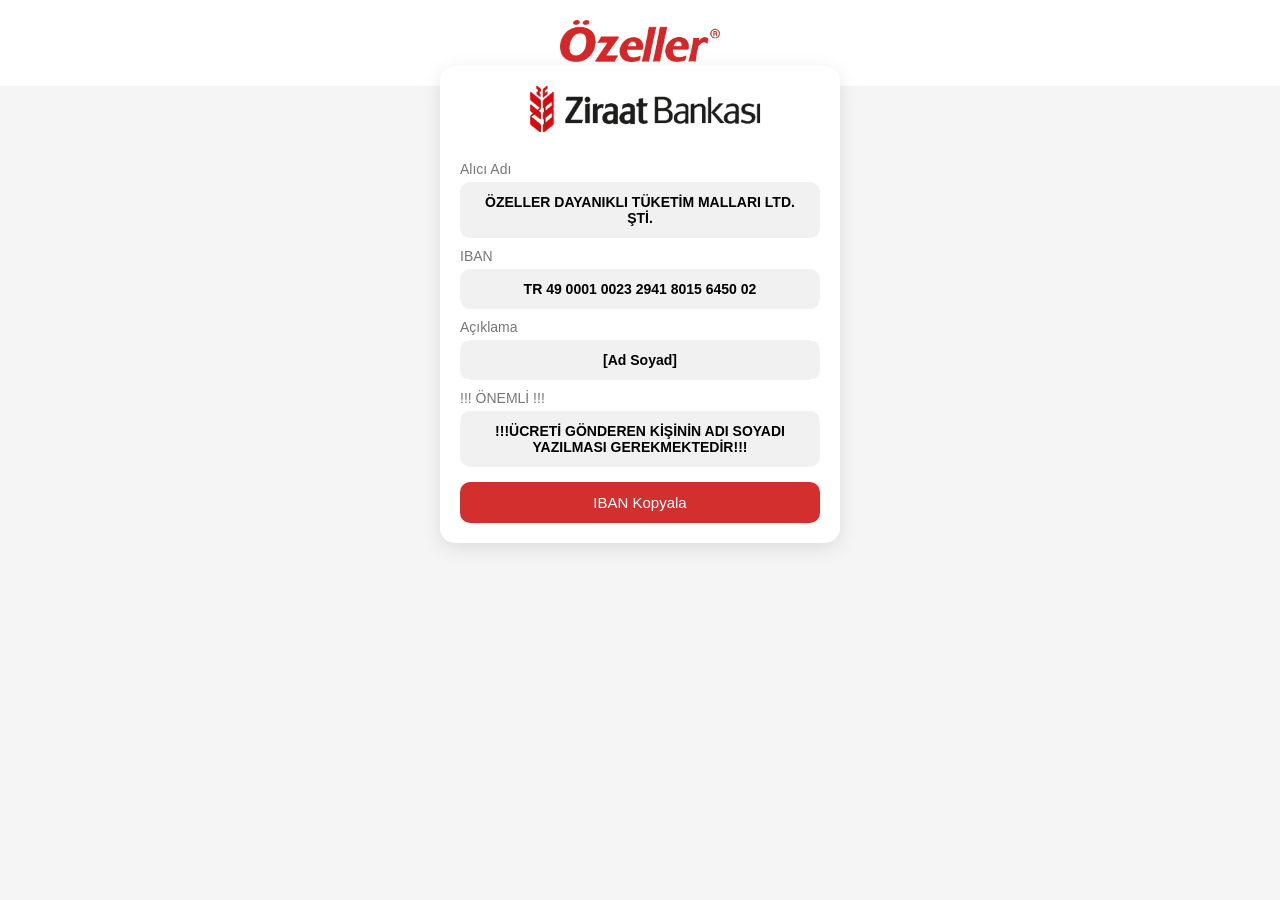
==== index.html @ a4abd20b "güncelleme yapıldı" ====
<!DOCTYPE html>
<html lang="tr">
<head>
<meta charset="UTF-8">
<meta name="viewport" content="width=device-width, initial-scale=1.0">
<title>Ödeme</title>




<style>
* {
  box-sizing: border-box;
}

body {
  margin: 0;
  font-family: Arial, sans-serif;
  background: #f5f5f5;
  text-align: center;
}

/* ÜST ALAN */
.header {
  background: #ffffff;
  padding: 20px 10px;
}

.header img {
  width: 160px;
  max-width: 80%;
}

/* KART */
.card {
  background: white;
  width: 90%;
  max-width: 400px;
  margin: -20px auto 20px;
  padding: 20px;
  border-radius: 15px;
  box-shadow: 0 5px 20px rgba(0,0,0,0.1);
}

/* BAŞLIK */
.title img {
  width: 100%;
  max-width: 250px;
  height: auto;
  margin-bottom: 15px;
}

/* LABEL */
.label {
  font-size: 14px;
  color: #777;
  margin: 10px 0 5px;
  text-align: left;
}

/* BİLGİ */
.info {
  background: #f1f1f1;
  padding: 12px;
  border-radius: 10px;
  font-weight: bold;
  word-break: break-word;
  font-size: 14px;
}

/* BUTON */
.button {
  background: #d32f2f;
  color: white;
  border: none;
  padding: 12px;
  width: 100%;
  border-radius: 10px;
  font-size: 15px;
  cursor: pointer;
  transition: 0.3s;
  margin-top: 15px;
}

.button:hover {
  background: #b71c1c;
}

/* MOBİL DAHA KÜÇÜK EKRAN */
@media (max-width: 480px) {
  .header img {
    width: 130px;
  }

  .card {
    padding: 15px;
  }

  .info {
    font-size: 13px;
  }

  .button {
    font-size: 14px;
    padding: 10px;
  }
}
</style>
</head>

<body>

<!-- HEADER -->
<div class="header">
  <img src="logo.png" alt="Özeller Logo">
</div>

<!-- KART -->
<div class="card">
  <div class="title">
    <img src="Ekran görüntüsü 2026-04-12 211042.png" alt="">
  </div>

  <div class="label">Alıcı Adı</div>
  <div class="info">
    ÖZELLER DAYANIKLI TÜKETİM MALLARI LTD. ŞTİ.
  </div>

  <div class="label">IBAN</div>
  <div id="iban" class="info">
    TR 49 0001 0023 2941 8015 6450 02
  </div>

  <div class="label">Açıklama </div>
  <div id="iban" class="info">
    [Ad Soyad]
  </div>
  
   <div class="label">!!! ÖNEMLİ !!!</div>
  <div id="iban" class="info">
    !!!ÜCRETİ GÖNDEREN KİŞİNİN ADI SOYADI YAZILMASI GEREKMEKTEDİR!!!
  </div>

  
  <button class="button" onclick="copyIBAN()">
    IBAN Kopyala
  </button>
</div>

<script>
function copyIBAN() {
  var text = document.getElementById("iban").innerText;
  navigator.clipboard.writeText(text);
  alert("IBAN kopyalandı");
}
</script>

</body>
</html>
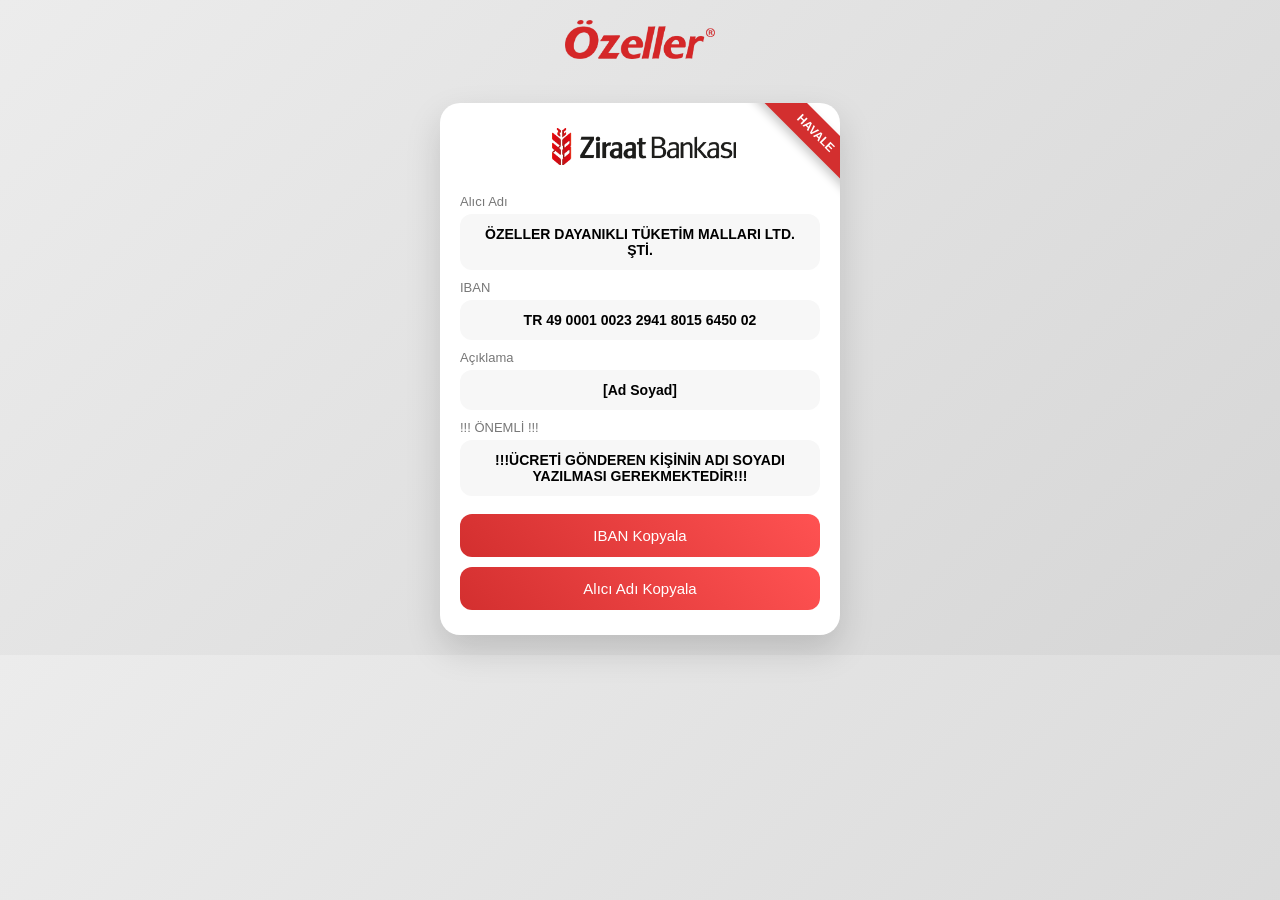
==== commit 8a6f3874: "güncelleme" ====
--- a/index.html
+++ b/index.html
@@ -4,9 +4,6 @@
 <meta charset="UTF-8">
 <meta name="viewport" content="width=device-width, initial-scale=1.0">
 <title>Ödeme</title>
-
-
-
 
 <style>
 * {
@@ -16,43 +13,55 @@
 body {
   margin: 0;
   font-family: Arial, sans-serif;
-  background: #f5f5f5;
+  background: linear-gradient(135deg, #ececec, #d6d6d6);
   text-align: center;
 }
 
-/* ÜST ALAN */
+/* HEADER */
 .header {
-  background: #ffffff;
-  padding: 20px 10px;
+  padding: 20px;
 }
 
 .header img {
-  width: 160px;
-  max-width: 80%;
+  width: 150px;
 }
 
 /* KART */
 .card {
+  position: relative;
   background: white;
   width: 90%;
   max-width: 400px;
-  margin: -20px auto 20px;
-  padding: 20px;
-  border-radius: 15px;
-  box-shadow: 0 5px 20px rgba(0,0,0,0.1);
+  margin: 20px auto;
+  padding: 25px 20px;
+  border-radius: 20px;
+  box-shadow: 0 15px 35px rgba(0,0,0,0.15);
+  overflow: hidden;
+}
+
+/* 🔴 KURDELE */
+.ribbon {
+  position: absolute;
+  top: 15px;
+  right: -60px;
+  background: #d32f2f;
+  color: white;
+  padding: 8px 60px;
+  transform: rotate(45deg);
+  font-size: 12px;
+  font-weight: bold;
+  box-shadow: 0 5px 10px rgba(0,0,0,0.2);
 }
 
 /* BAŞLIK */
 .title img {
-  width: 100%;
-  max-width: 250px;
-  height: auto;
+  width: 200px;
   margin-bottom: 15px;
 }
 
 /* LABEL */
 .label {
-  font-size: 14px;
+  font-size: 13px;
   color: #777;
   margin: 10px 0 5px;
   text-align: left;
@@ -60,69 +69,52 @@
 
 /* BİLGİ */
 .info {
-  background: #f1f1f1;
+  background: #f7f7f7;
   padding: 12px;
-  border-radius: 10px;
+  border-radius: 12px;
   font-weight: bold;
-  word-break: break-word;
   font-size: 14px;
+  margin-bottom: 8px;
 }
 
 /* BUTON */
 .button {
-  background: #d32f2f;
+  background: linear-gradient(45deg, #d32f2f, #ff5252);
   color: white;
   border: none;
-  padding: 12px;
+  padding: 13px;
   width: 100%;
-  border-radius: 10px;
+  border-radius: 12px;
   font-size: 15px;
   cursor: pointer;
+  margin-top: 10px;
   transition: 0.3s;
-  margin-top: 15px;
 }
 
 .button:hover {
-  background: #b71c1c;
-}
-
-/* MOBİL DAHA KÜÇÜK EKRAN */
-@media (max-width: 480px) {
-  .header img {
-    width: 130px;
-  }
-
-  .card {
-    padding: 15px;
-  }
-
-  .info {
-    font-size: 13px;
-  }
-
-  .button {
-    font-size: 14px;
-    padding: 10px;
-  }
+  transform: translateY(-2px);
+  box-shadow: 0 5px 15px rgba(0,0,0,0.2);
 }
 </style>
 </head>
 
 <body>
 
-<!-- HEADER -->
 <div class="header">
-  <img src="logo.png" alt="Özeller Logo">
+  <img src="logo.png">
 </div>
 
-<!-- KART -->
 <div class="card">
+
+  <!-- 🔥 KURDELE -->
+  <div class="ribbon">HAVALE</div>
+
   <div class="title">
-    <img src="Ekran görüntüsü 2026-04-12 211042.png" alt="">
+    <img src="Ekran görüntüsü 2026-04-12 211042.png">
   </div>
 
   <div class="label">Alıcı Adı</div>
-  <div class="info">
+  <div id="alici" class="info">
     ÖZELLER DAYANIKLI TÜKETİM MALLARI LTD. ŞTİ.
   </div>
 
@@ -131,20 +123,24 @@
     TR 49 0001 0023 2941 8015 6450 02
   </div>
 
-  <div class="label">Açıklama </div>
-  <div id="iban" class="info">
+  <div class="label">Açıklama</div>
+  <div class="info">
     [Ad Soyad]
   </div>
   
-   <div class="label">!!! ÖNEMLİ !!!</div>
-  <div id="iban" class="info">
+  <div class="label">!!! ÖNEMLİ !!!</div>
+  <div class="info" style="color:#000000; font-weight:900;">
     !!!ÜCRETİ GÖNDEREN KİŞİNİN ADI SOYADI YAZILMASI GEREKMEKTEDİR!!!
   </div>
 
-  
   <button class="button" onclick="copyIBAN()">
     IBAN Kopyala
   </button>
+
+  <button class="button" onclick="copyAlici()">
+    Alıcı Adı Kopyala
+  </button>
+
 </div>
 
 <script>
@@ -153,6 +149,12 @@
   navigator.clipboard.writeText(text);
   alert("IBAN kopyalandı");
 }
+
+function copyAlici() {
+  var text = document.getElementById("alici").innerText;
+  navigator.clipboard.writeText(text);
+  alert("ALICI ADI KOPYALANDI");
+}
 </script>
 
 </body>
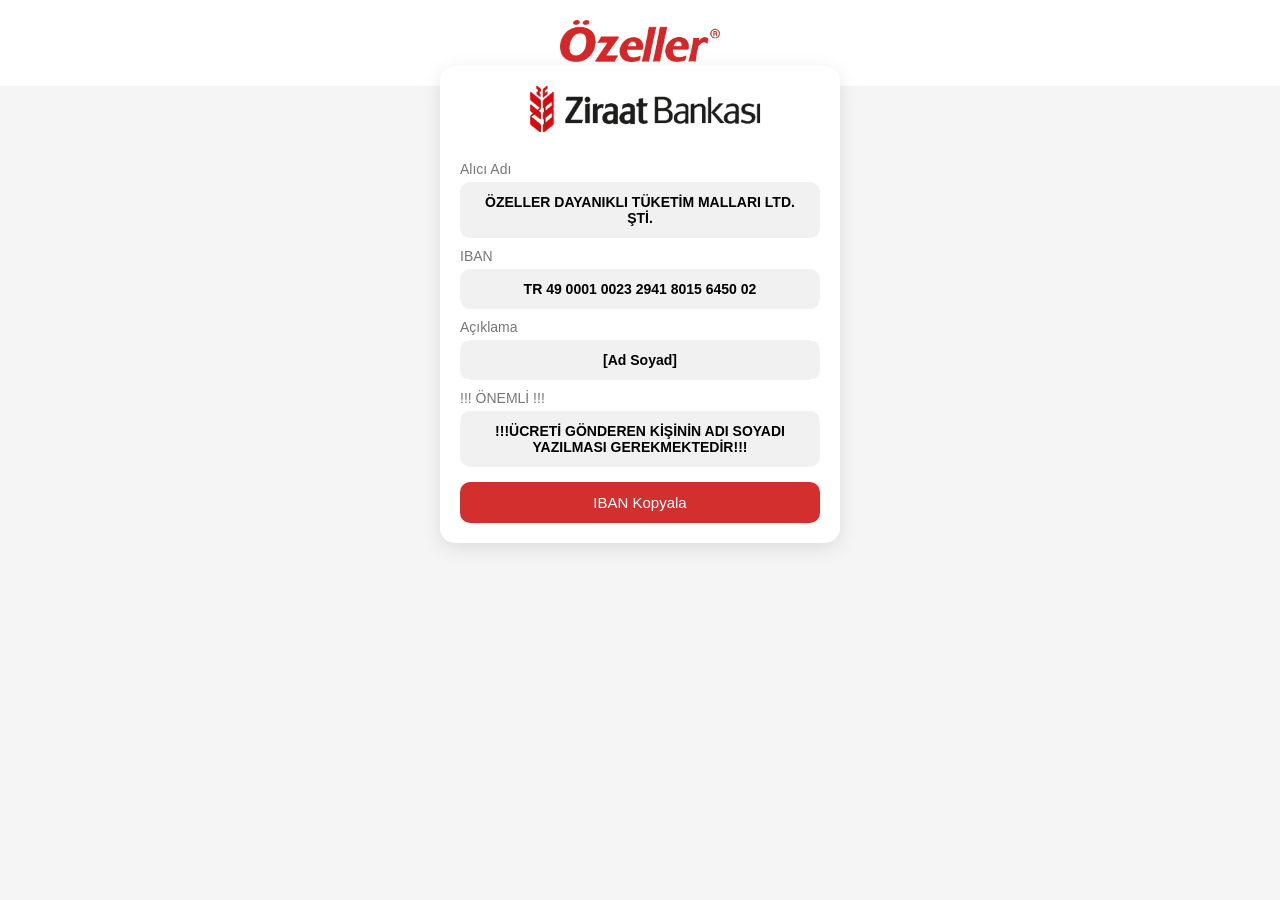
==== commit 88effafd: "güncelleme" ====
--- a/index.html
+++ b/index.html
@@ -4,6 +4,9 @@
 <meta charset="UTF-8">
 <meta name="viewport" content="width=device-width, initial-scale=1.0">
 <title>Ödeme</title>
+
+
+
 
 <style>
 * {
@@ -13,55 +16,43 @@
 body {
   margin: 0;
   font-family: Arial, sans-serif;
-  background: linear-gradient(135deg, #ececec, #d6d6d6);
+  background: #f5f5f5;
   text-align: center;
 }
 
-/* HEADER */
+/* ÜST ALAN */
 .header {
-  padding: 20px;
+  background: #ffffff;
+  padding: 20px 10px;
 }
 
 .header img {
-  width: 150px;
+  width: 160px;
+  max-width: 80%;
 }
 
 /* KART */
 .card {
-  position: relative;
   background: white;
   width: 90%;
   max-width: 400px;
-  margin: 20px auto;
-  padding: 25px 20px;
-  border-radius: 20px;
-  box-shadow: 0 15px 35px rgba(0,0,0,0.15);
-  overflow: hidden;
-}
-
-/* 🔴 KURDELE */
-.ribbon {
-  position: absolute;
-  top: 15px;
-  right: -60px;
-  background: #d32f2f;
-  color: white;
-  padding: 8px 60px;
-  transform: rotate(45deg);
-  font-size: 12px;
-  font-weight: bold;
-  box-shadow: 0 5px 10px rgba(0,0,0,0.2);
+  margin: -20px auto 20px;
+  padding: 20px;
+  border-radius: 15px;
+  box-shadow: 0 5px 20px rgba(0,0,0,0.1);
 }
 
 /* BAŞLIK */
 .title img {
-  width: 200px;
+  width: 100%;
+  max-width: 250px;
+  height: auto;
   margin-bottom: 15px;
 }
 
 /* LABEL */
 .label {
-  font-size: 13px;
+  font-size: 14px;
   color: #777;
   margin: 10px 0 5px;
   text-align: left;
@@ -69,52 +60,69 @@
 
 /* BİLGİ */
 .info {
-  background: #f7f7f7;
+  background: #f1f1f1;
   padding: 12px;
-  border-radius: 12px;
+  border-radius: 10px;
   font-weight: bold;
+  word-break: break-word;
   font-size: 14px;
-  margin-bottom: 8px;
 }
 
 /* BUTON */
 .button {
-  background: linear-gradient(45deg, #d32f2f, #ff5252);
+  background: #d32f2f;
   color: white;
   border: none;
-  padding: 13px;
+  padding: 12px;
   width: 100%;
-  border-radius: 12px;
+  border-radius: 10px;
   font-size: 15px;
   cursor: pointer;
-  margin-top: 10px;
   transition: 0.3s;
+  margin-top: 15px;
 }
 
 .button:hover {
-  transform: translateY(-2px);
-  box-shadow: 0 5px 15px rgba(0,0,0,0.2);
+  background: #b71c1c;
+}
+
+/* MOBİL DAHA KÜÇÜK EKRAN */
+@media (max-width: 480px) {
+  .header img {
+    width: 130px;
+  }
+
+  .card {
+    padding: 15px;
+  }
+
+  .info {
+    font-size: 13px;
+  }
+
+  .button {
+    font-size: 14px;
+    padding: 10px;
+  }
 }
 </style>
 </head>
 
 <body>
 
+<!-- HEADER -->
 <div class="header">
-  <img src="logo.png">
+  <img src="logo.png" alt="Özeller Logo">
 </div>
 
+<!-- KART -->
 <div class="card">
-
-  <!-- 🔥 KURDELE -->
-  <div class="ribbon">HAVALE</div>
-
   <div class="title">
-    <img src="Ekran görüntüsü 2026-04-12 211042.png">
+    <img src="Ekran görüntüsü 2026-04-12 211042.png" alt="">
   </div>
 
   <div class="label">Alıcı Adı</div>
-  <div id="alici" class="info">
+  <div class="info">
     ÖZELLER DAYANIKLI TÜKETİM MALLARI LTD. ŞTİ.
   </div>
 
@@ -123,24 +131,20 @@
     TR 49 0001 0023 2941 8015 6450 02
   </div>
 
-  <div class="label">Açıklama</div>
-  <div class="info">
+  <div class="label">Açıklama </div>
+  <div id="iban" class="info">
     [Ad Soyad]
   </div>
   
-  <div class="label">!!! ÖNEMLİ !!!</div>
-  <div class="info" style="color:#000000; font-weight:900;">
+   <div class="label">!!! ÖNEMLİ !!!</div>
+  <div id="iban" class="info">
     !!!ÜCRETİ GÖNDEREN KİŞİNİN ADI SOYADI YAZILMASI GEREKMEKTEDİR!!!
   </div>
 
+  
   <button class="button" onclick="copyIBAN()">
     IBAN Kopyala
   </button>
-
-  <button class="button" onclick="copyAlici()">
-    Alıcı Adı Kopyala
-  </button>
-
 </div>
 
 <script>
@@ -149,12 +153,6 @@
   navigator.clipboard.writeText(text);
   alert("IBAN kopyalandı");
 }
-
-function copyAlici() {
-  var text = document.getElementById("alici").innerText;
-  navigator.clipboard.writeText(text);
-  alert("ALICI ADI KOPYALANDI");
-}
 </script>
 
 </body>
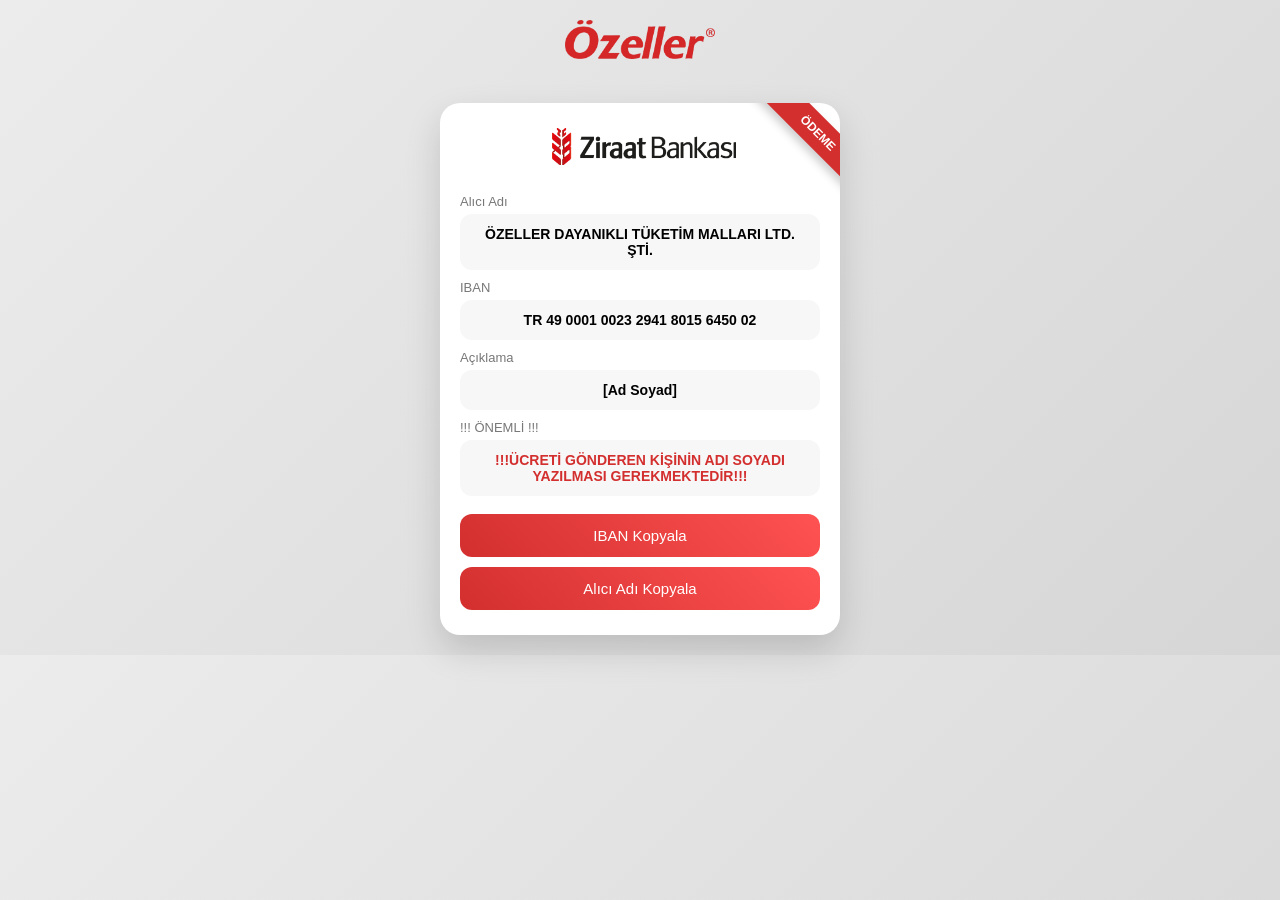
==== commit 2d4cb556: "güncelleme" ====
--- a/index.html
+++ b/index.html
@@ -4,9 +4,6 @@
 <meta charset="UTF-8">
 <meta name="viewport" content="width=device-width, initial-scale=1.0">
 <title>Ödeme</title>
-
-
-
 
 <style>
 * {
@@ -16,43 +13,55 @@
 body {
   margin: 0;
   font-family: Arial, sans-serif;
-  background: #f5f5f5;
+  background: linear-gradient(135deg, #ececec, #d6d6d6);
   text-align: center;
 }
 
-/* ÜST ALAN */
+/* HEADER */
 .header {
-  background: #ffffff;
-  padding: 20px 10px;
+  padding: 20px;
 }
 
 .header img {
-  width: 160px;
-  max-width: 80%;
+  width: 150px;
 }
 
 /* KART */
 .card {
+  position: relative;
   background: white;
   width: 90%;
   max-width: 400px;
-  margin: -20px auto 20px;
-  padding: 20px;
-  border-radius: 15px;
-  box-shadow: 0 5px 20px rgba(0,0,0,0.1);
+  margin: 20px auto;
+  padding: 25px 20px;
+  border-radius: 20px;
+  box-shadow: 0 15px 35px rgba(0,0,0,0.15);
+  overflow: hidden;
+}
+
+/* 🔴 KURDELE */
+.ribbon {
+  position: absolute;
+  top: 15px;
+  right: -60px;
+  background: #d32f2f;
+  color: white;
+  padding: 8px 60px;
+  transform: rotate(45deg);
+  font-size: 12px;
+  font-weight: bold;
+  box-shadow: 0 5px 10px rgba(0,0,0,0.2);
 }
 
 /* BAŞLIK */
 .title img {
-  width: 100%;
-  max-width: 250px;
-  height: auto;
+  width: 200px;
   margin-bottom: 15px;
 }
 
 /* LABEL */
 .label {
-  font-size: 14px;
+  font-size: 13px;
   color: #777;
   margin: 10px 0 5px;
   text-align: left;
@@ -60,69 +69,52 @@
 
 /* BİLGİ */
 .info {
-  background: #f1f1f1;
+  background: #f7f7f7;
   padding: 12px;
-  border-radius: 10px;
+  border-radius: 12px;
   font-weight: bold;
-  word-break: break-word;
   font-size: 14px;
+  margin-bottom: 8px;
 }
 
 /* BUTON */
 .button {
-  background: #d32f2f;
+  background: linear-gradient(45deg, #d32f2f, #ff5252);
   color: white;
   border: none;
-  padding: 12px;
+  padding: 13px;
   width: 100%;
-  border-radius: 10px;
+  border-radius: 12px;
   font-size: 15px;
   cursor: pointer;
+  margin-top: 10px;
   transition: 0.3s;
-  margin-top: 15px;
 }
 
 .button:hover {
-  background: #b71c1c;
-}
-
-/* MOBİL DAHA KÜÇÜK EKRAN */
-@media (max-width: 480px) {
-  .header img {
-    width: 130px;
-  }
-
-  .card {
-    padding: 15px;
-  }
-
-  .info {
-    font-size: 13px;
-  }
-
-  .button {
-    font-size: 14px;
-    padding: 10px;
-  }
+  transform: translateY(-2px);
+  box-shadow: 0 5px 15px rgba(0,0,0,0.2);
 }
 </style>
 </head>
 
 <body>
 
-<!-- HEADER -->
 <div class="header">
-  <img src="logo.png" alt="Özeller Logo">
+  <img src="logo.png">
 </div>
 
-<!-- KART -->
 <div class="card">
+
+  <!-- 🔥 KURDELE -->
+  <div class="ribbon">ÖDEME</div>
+
   <div class="title">
-    <img src="Ekran görüntüsü 2026-04-12 211042.png" alt="">
+    <img src="Ekran görüntüsü 2026-04-12 211042.png">
   </div>
 
   <div class="label">Alıcı Adı</div>
-  <div class="info">
+  <div id="alici" class="info">
     ÖZELLER DAYANIKLI TÜKETİM MALLARI LTD. ŞTİ.
   </div>
 
@@ -131,20 +123,24 @@
     TR 49 0001 0023 2941 8015 6450 02
   </div>
 
-  <div class="label">Açıklama </div>
-  <div id="iban" class="info">
+  <div class="label">Açıklama</div>
+  <div class="info">
     [Ad Soyad]
   </div>
   
-   <div class="label">!!! ÖNEMLİ !!!</div>
-  <div id="iban" class="info">
+  <div class="label">!!! ÖNEMLİ !!!</div>
+  <div class="info" style="color:#d32f2f; font-weight:900;">
     !!!ÜCRETİ GÖNDEREN KİŞİNİN ADI SOYADI YAZILMASI GEREKMEKTEDİR!!!
   </div>
 
-  
   <button class="button" onclick="copyIBAN()">
     IBAN Kopyala
   </button>
+
+  <button class="button" onclick="copyAlici()">
+    Alıcı Adı Kopyala
+  </button>
+
 </div>
 
 <script>
@@ -153,6 +149,12 @@
   navigator.clipboard.writeText(text);
   alert("IBAN kopyalandı");
 }
+
+function copyAlici() {
+  var text = document.getElementById("alici").innerText;
+  navigator.clipboard.writeText(text);
+  alert("ALICI ADI KOPYALANDI");
+}
 </script>
 
 </body>
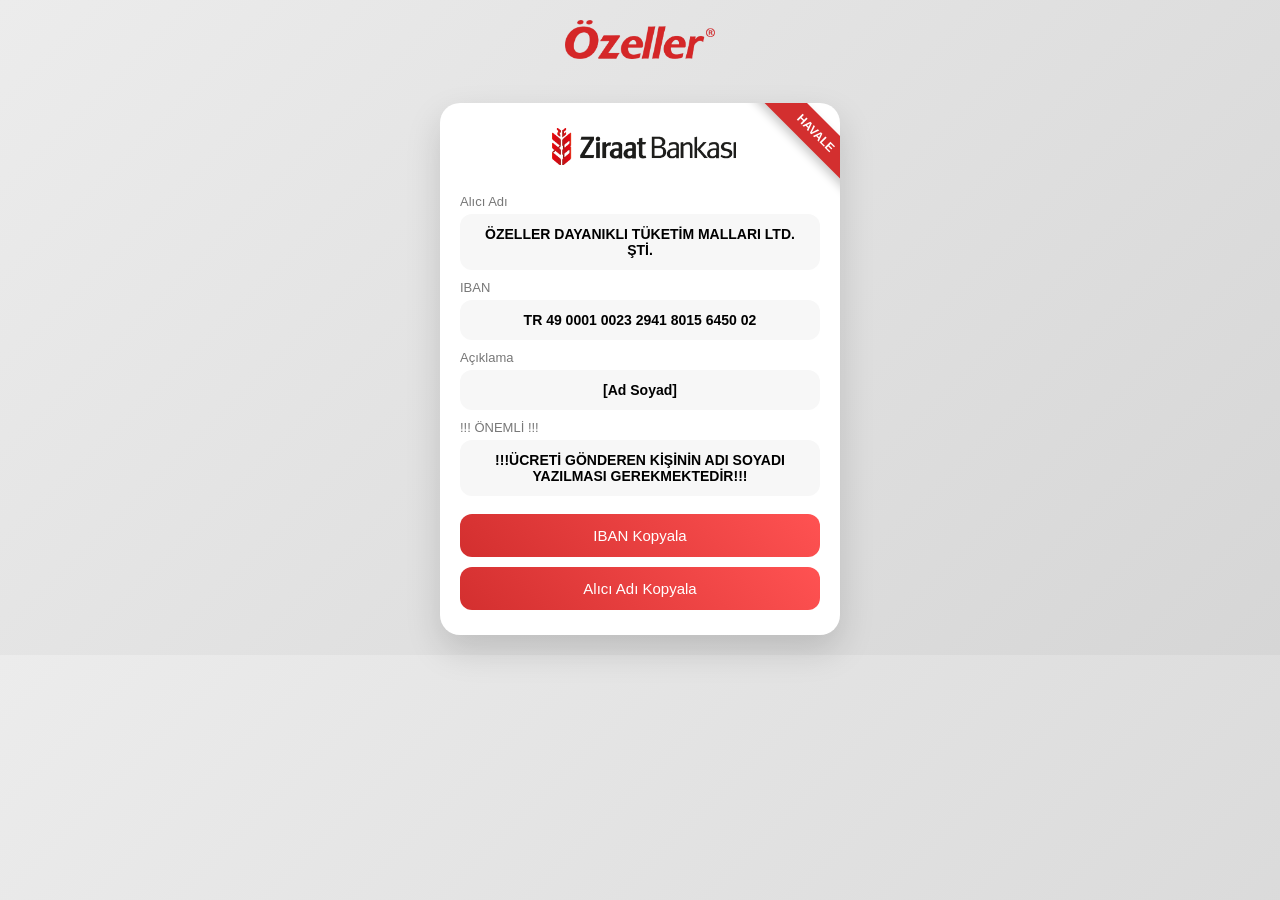
==== commit 297e776e: "güncelleme yapıldı" ====
--- a/index.html
+++ b/index.html
@@ -107,7 +107,7 @@
 <div class="card">
 
   <!-- 🔥 KURDELE -->
-  <div class="ribbon">ÖDEME</div>
+  <div class="ribbon">HAVALE</div>
 
   <div class="title">
     <img src="Ekran görüntüsü 2026-04-12 211042.png">
@@ -129,7 +129,7 @@
   </div>
   
   <div class="label">!!! ÖNEMLİ !!!</div>
-  <div class="info" style="color:#d32f2f; font-weight:900;">
+  <div class="info" style="color:#000000; font-weight:900;">
     !!!ÜCRETİ GÖNDEREN KİŞİNİN ADI SOYADI YAZILMASI GEREKMEKTEDİR!!!
   </div>
 
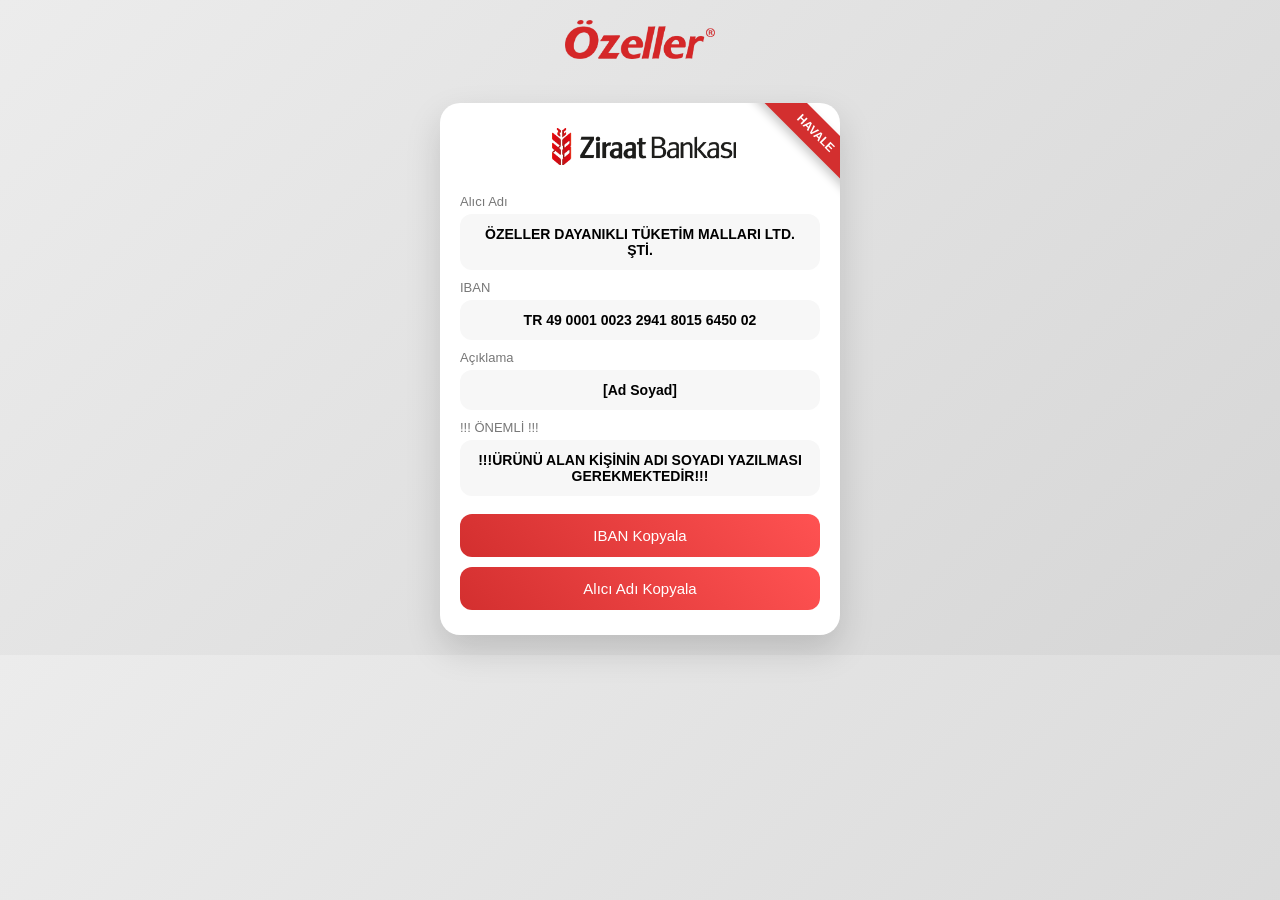
==== commit e411c933: "güncelleme yapıldı" ====
--- a/index.html
+++ b/index.html
@@ -130,7 +130,7 @@
   
   <div class="label">!!! ÖNEMLİ !!!</div>
   <div class="info" style="color:#000000; font-weight:900;">
-    !!!ÜCRETİ GÖNDEREN KİŞİNİN ADI SOYADI YAZILMASI GEREKMEKTEDİR!!!
+    !!!ÜRÜNÜ ALAN KİŞİNİN ADI SOYADI YAZILMASI GEREKMEKTEDİR!!!
   </div>
 
   <button class="button" onclick="copyIBAN()">
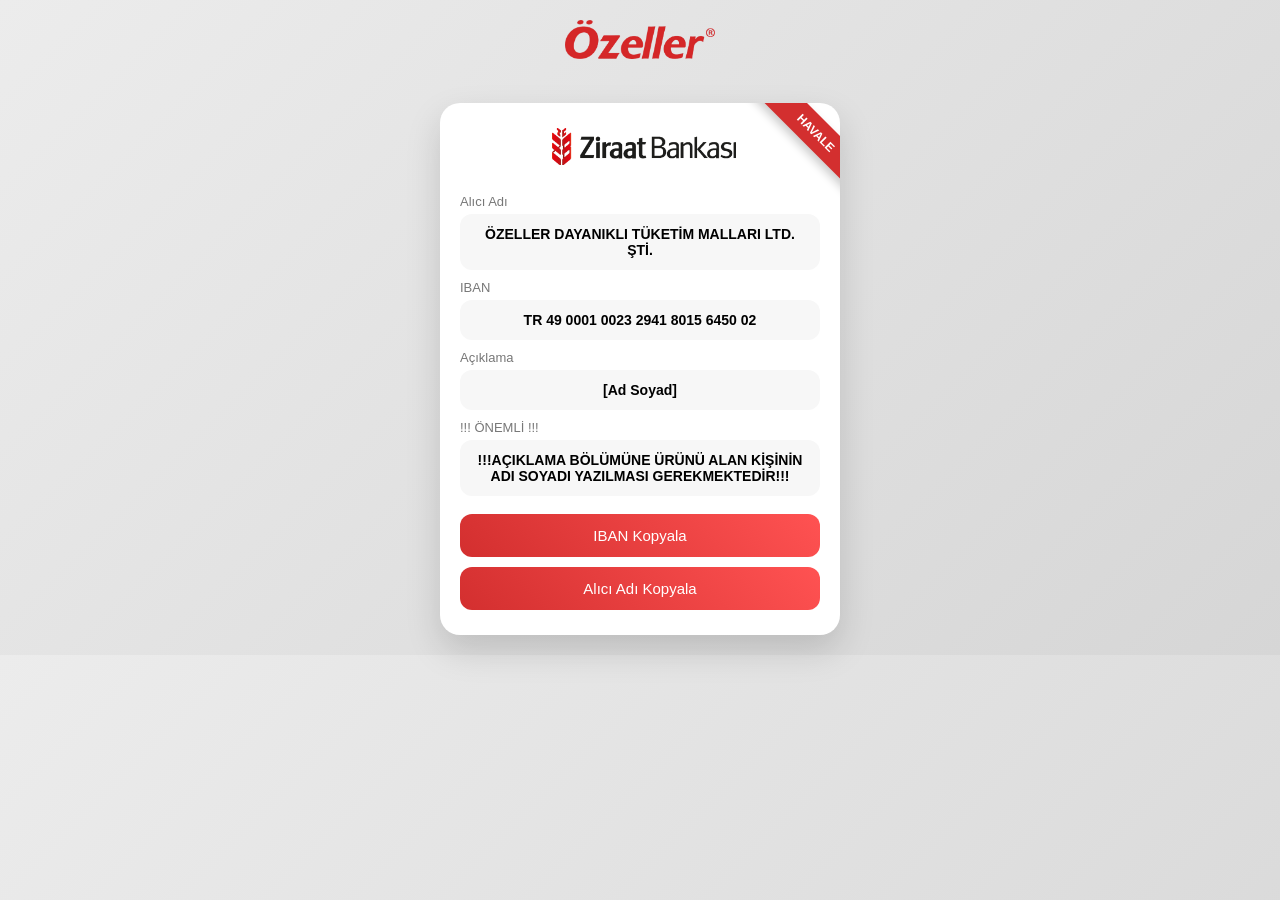
==== commit 233054e9: "güncelleme yapıldı" ====
--- a/index.html
+++ b/index.html
@@ -95,6 +95,21 @@
   transform: translateY(-2px);
   box-shadow: 0 5px 15px rgba(0,0,0,0.2);
 }
+
+/* YEŞİL BİLDİRİM */
+#toast {
+  position: fixed;
+  bottom: 20px;
+  left: 50%;
+  transform: translateX(-50%);
+  background: #2e7d32;
+  color: white;
+  padding: 12px 20px;
+  border-radius: 25px;
+  font-size: 14px;
+  opacity: 0;
+  transition: 0.3s;
+}
 </style>
 </head>
 
@@ -106,7 +121,6 @@
 
 <div class="card">
 
-  <!-- 🔥 KURDELE -->
   <div class="ribbon">HAVALE</div>
 
   <div class="title">
@@ -130,7 +144,7 @@
   
   <div class="label">!!! ÖNEMLİ !!!</div>
   <div class="info" style="color:#000000; font-weight:900;">
-    !!!ÜRÜNÜ ALAN KİŞİNİN ADI SOYADI YAZILMASI GEREKMEKTEDİR!!!
+    !!!AÇIKLAMA BÖLÜMÜNE ÜRÜNÜ ALAN KİŞİNİN ADI SOYADI YAZILMASI GEREKMEKTEDİR!!!
   </div>
 
   <button class="button" onclick="copyIBAN()">
@@ -143,17 +157,30 @@
 
 </div>
 
+<!-- YEŞİL MESAJ -->
+<div id="toast"></div>
+
 <script>
+function showToast(message){
+  var toast = document.getElementById("toast");
+  toast.innerText = "✔ " + message;
+  toast.style.opacity = "1";
+
+  setTimeout(() => {
+    toast.style.opacity = "0";
+  }, 2000);
+}
+
 function copyIBAN() {
   var text = document.getElementById("iban").innerText;
   navigator.clipboard.writeText(text);
-  alert("IBAN kopyalandı");
+  showToast("IBAN kopyalandı");
 }
 
 function copyAlici() {
   var text = document.getElementById("alici").innerText;
   navigator.clipboard.writeText(text);
-  alert("ALICI ADI KOPYALANDI");
+  showToast("Alıcı adı kopyalandı");
 }
 </script>
 
